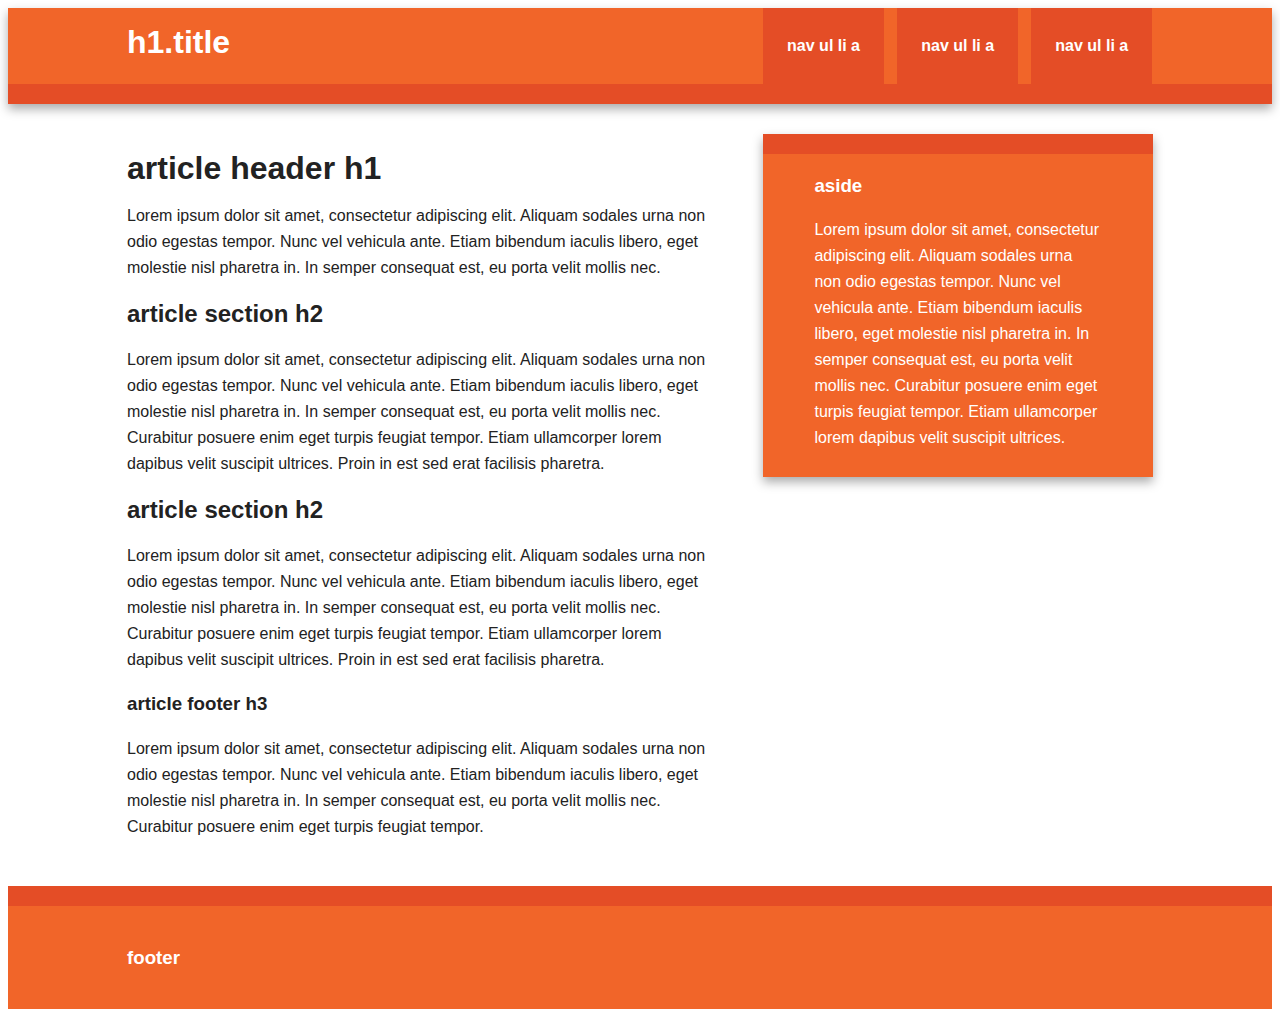
==== 02 - JS and CSS Clock/index.html @ e8fe9f90 "Add initial files to challenge #2 (JS and CSS Clock)" ====
<!doctype html>
<!--[if lt IE 7]>      <html class="no-js lt-ie9 lt-ie8 lt-ie7" lang=""> <![endif]-->
<!--[if IE 7]>         <html class="no-js lt-ie9 lt-ie8" lang=""> <![endif]-->
<!--[if IE 8]>         <html class="no-js lt-ie9" lang=""> <![endif]-->
<!--[if gt IE 8]><!--> <html class="no-js" lang=""> <!--<![endif]-->
    <head>
        <meta charset="utf-8">
        <meta http-equiv="X-UA-Compatible" content="IE=edge,chrome=1">
        <title></title>
        <meta name="description" content="">
        <meta name="viewport" content="width=device-width, initial-scale=1">

        <link rel="stylesheet" href="css/main.css">
    </head>
    <body>

        <div class="header-container">
            <header class="wrapper clearfix">
                <h1 class="title">h1.title</h1>
                <nav>
                    <ul>
                        <li><a href="#">nav ul li a</a></li>
                        <li><a href="#">nav ul li a</a></li>
                        <li><a href="#">nav ul li a</a></li>
                    </ul>
                </nav>
            </header>
        </div>

        <div class="main-container">
            <div class="main wrapper clearfix">

                <article>
                    <header>
                        <h1>article header h1</h1>
                        <p>Lorem ipsum dolor sit amet, consectetur adipiscing elit. Aliquam sodales urna non odio egestas tempor. Nunc vel vehicula ante. Etiam bibendum iaculis libero, eget molestie nisl pharetra in. In semper consequat est, eu porta velit mollis nec.</p>
                    </header>
                    <section>
                        <h2>article section h2</h2>
                        <p>Lorem ipsum dolor sit amet, consectetur adipiscing elit. Aliquam sodales urna non odio egestas tempor. Nunc vel vehicula ante. Etiam bibendum iaculis libero, eget molestie nisl pharetra in. In semper consequat est, eu porta velit mollis nec. Curabitur posuere enim eget turpis feugiat tempor. Etiam ullamcorper lorem dapibus velit suscipit ultrices. Proin in est sed erat facilisis pharetra.</p>
                    </section>
                    <section>
                        <h2>article section h2</h2>
                        <p>Lorem ipsum dolor sit amet, consectetur adipiscing elit. Aliquam sodales urna non odio egestas tempor. Nunc vel vehicula ante. Etiam bibendum iaculis libero, eget molestie nisl pharetra in. In semper consequat est, eu porta velit mollis nec. Curabitur posuere enim eget turpis feugiat tempor. Etiam ullamcorper lorem dapibus velit suscipit ultrices. Proin in est sed erat facilisis pharetra.</p>
                    </section>
                    <footer>
                        <h3>article footer h3</h3>
                        <p>Lorem ipsum dolor sit amet, consectetur adipiscing elit. Aliquam sodales urna non odio egestas tempor. Nunc vel vehicula ante. Etiam bibendum iaculis libero, eget molestie nisl pharetra in. In semper consequat est, eu porta velit mollis nec. Curabitur posuere enim eget turpis feugiat tempor.</p>
                    </footer>
                </article>

                <aside>
                    <h3>aside</h3>
                    <p>Lorem ipsum dolor sit amet, consectetur adipiscing elit. Aliquam sodales urna non odio egestas tempor. Nunc vel vehicula ante. Etiam bibendum iaculis libero, eget molestie nisl pharetra in. In semper consequat est, eu porta velit mollis nec. Curabitur posuere enim eget turpis feugiat tempor. Etiam ullamcorper lorem dapibus velit suscipit ultrices.</p>
                </aside>

            </div> <!-- #main -->
        </div> <!-- #main-container -->

        <div class="footer-container">
            <footer class="wrapper">
                <h3>footer</h3>
            </footer>
        </div>

        <script src="js/main.js"></script>
    </body>
</html>
---- 02 - JS and CSS Clock/css/main.css ----
/*! HTML5 Boilerplate v5.0 | MIT License | http://h5bp.com/ */

html {
    color: #222;
    font-size: 1em;
    line-height: 1.4;
}

::-moz-selection {
    background: #b3d4fc;
    text-shadow: none;
}

::selection {
    background: #b3d4fc;
    text-shadow: none;
}

hr {
    display: block;
    height: 1px;
    border: 0;
    border-top: 1px solid #ccc;
    margin: 1em 0;
    padding: 0;
}

audio,
canvas,
iframe,
img,
svg,
video {
    vertical-align: middle;
}

fieldset {
    border: 0;
    margin: 0;
    padding: 0;
}

textarea {
    resize: vertical;
}

.browserupgrade {
    margin: 0.2em 0;
    background: #ccc;
    color: #000;
    padding: 0.2em 0;
}


/* ===== Initializr Styles ==================================================
   Author: Jonathan Verrecchia - verekia.com/initializr/responsive-template
   ========================================================================== */

body {
    font: 16px/26px Helvetica, Helvetica Neue, Arial;
}

.wrapper {
    width: 90%;
    margin: 0 5%;
}

/* ===================
    ALL: Orange Theme
   =================== */

.header-container {
    border-bottom: 20px solid #e44d26;
}

.footer-container,
.main aside {
    border-top: 20px solid #e44d26;
}

.header-container,
.footer-container,
.main aside {
    background: #f16529;
}

.title {
    color: white;
}

/* ==============
    MOBILE: Menu
   ============== */

nav ul {
    margin: 0;
    padding: 0;
    list-style-type: none;
}

nav a {
    display: block;
    margin-bottom: 10px;
    padding: 15px 0;

    text-align: center;
    text-decoration: none;
    font-weight: bold;

    color: white;
    background: #e44d26;
}

nav a:hover,
nav a:visited {
    color: white;
}

nav a:hover {
    text-decoration: underline;
}

/* ==============
    MOBILE: Main
   ============== */

.main {
    padding: 30px 0;
}

.main article h1 {
    font-size: 2em;
}

.main aside {
    color: white;
    padding: 0 5% 10px;
}

.footer-container footer {
    color: white;
    padding: 20px 0;
}

/* ===============
    ALL: IE Fixes
   =============== */

.ie7 .title {
    padding-top: 20px;
}

/* ==========================================================================
   Author's custom styles
   ========================================================================== */















/* ==========================================================================
   Media Queries
   ========================================================================== */

@media only screen and (min-width: 480px) {

/* ====================
    INTERMEDIATE: Menu
   ==================== */

    nav a {
        float: left;
        width: 27%;
        padding: 25px 2%;
        margin: 0 1.7%;
    }

    nav li:first-child a {
        margin-left: 0;
    }

    nav li:last-child a {
        margin-right: 0;
    }

/* ========================
    INTERMEDIATE: IE Fixes
   ======================== */

    nav ul li {
        display: inline;
    }

    .oldie nav a {
        margin: 0 0.7%;
    }
}

@media only screen and (min-width: 768px) {

/* ====================
    WIDE: CSS3 Effects
   ==================== */

    .header-container,
    .main aside {
        -webkit-box-shadow: 0 5px 10px #aaa;
           -moz-box-shadow: 0 5px 10px #aaa;
                box-shadow: 0 5px 10px #aaa;
    }

/* ============
    WIDE: Menu
   ============ */

    .title {
        float: left;
    }

    nav {
        float: right;
        width: 38%;
    }

/* ============
    WIDE: Main
   ============ */

    .main article {
        float: left;
        width: 57%;
    }

    .main aside {
        float: right;
        width: 28%;
    }
}

@media only screen and (min-width: 1140px) {

/* ===============
    Maximal Width
   =============== */

    .wrapper {
        width: 1026px; /* 1140px - 10% for margins */
        margin: 0 auto;
    }
}

/* ==========================================================================
   Helper classes
   ========================================================================== */

.hidden {
    display: none !important;
    visibility: hidden;
}

.visuallyhidden {
    border: 0;
    clip: rect(0 0 0 0);
    height: 1px;
    margin: -1px;
    overflow: hidden;
    padding: 0;
    position: absolute;
    width: 1px;
}

.visuallyhidden.focusable:active,
.visuallyhidden.focusable:focus {
    clip: auto;
    height: auto;
    margin: 0;
    overflow: visible;
    position: static;
    width: auto;
}

.invisible {
    visibility: hidden;
}

.clearfix:before,
.clearfix:after {
    content: " ";
    display: table;
}

.clearfix:after {
    clear: both;
}

.clearfix {
    *zoom: 1;
}

/* ==========================================================================
   Print styles
   ========================================================================== */

@media print {
    *,
    *:before,
    *:after {
        background: transparent !important;
        color: #000 !important;
        box-shadow: none !important;
        text-shadow: none !important;
    }

    a,
    a:visited {
        text-decoration: underline;
    }

    a[href]:after {
        content: " (" attr(href) ")";
    }

    abbr[title]:after {
        content: " (" attr(title) ")";
    }

    a[href^="#"]:after,
    a[href^="javascript:"]:after {
        content: "";
    }

    pre,
    blockquote {
        border: 1px solid #999;
        page-break-inside: avoid;
    }

    thead {
        display: table-header-group;
    }

    tr,
    img {
        page-break-inside: avoid;
    }

    img {
        max-width: 100% !important;
    }

    p,
    h2,
    h3 {
        orphans: 3;
        widows: 3;
    }

    h2,
    h3 {
        page-break-after: avoid;
    }
}
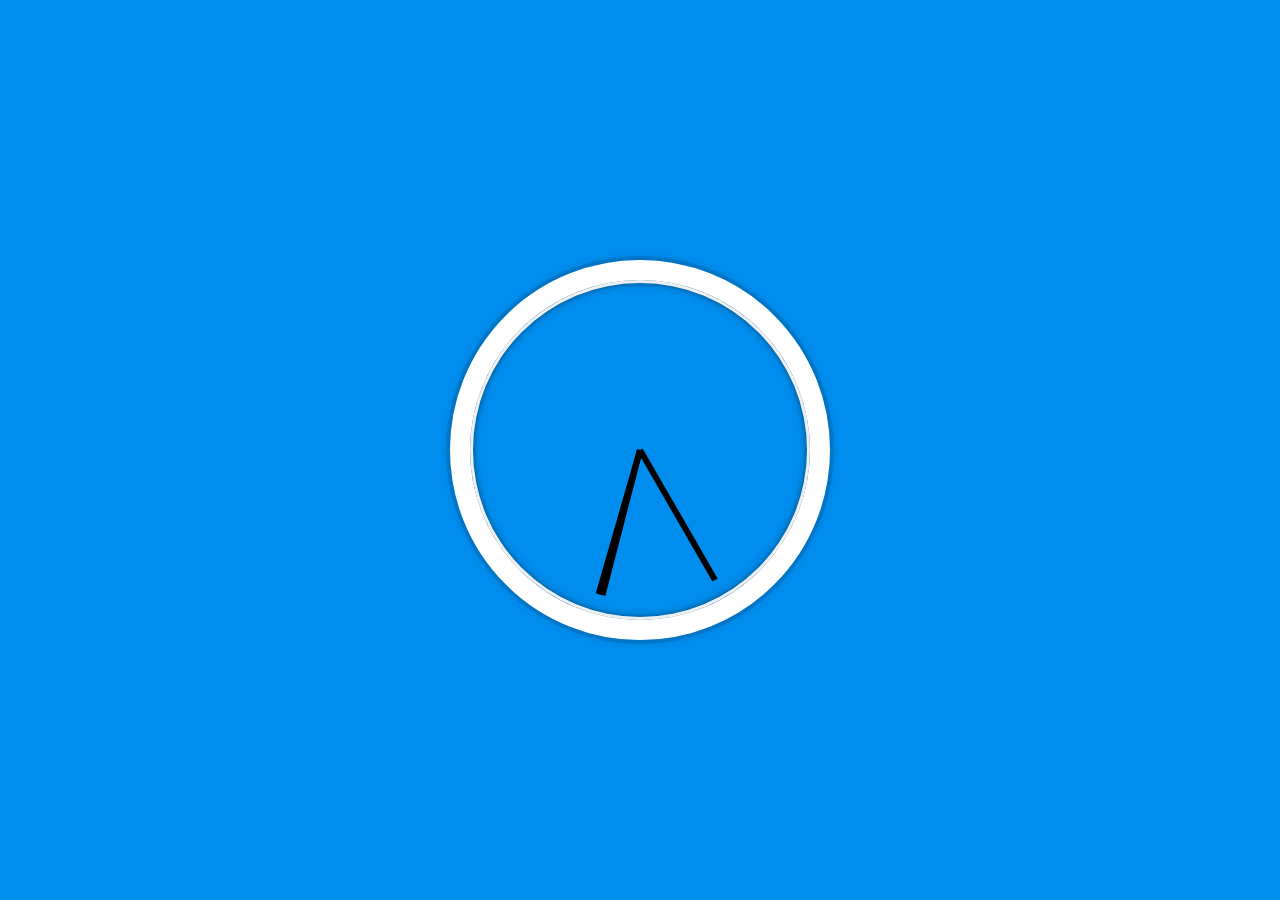
==== commit e00344d9: "Finish challenge #2 (JS and CSS Clock)" ====
--- a/02 - JS and CSS Clock/index.html
+++ b/02 - JS and CSS Clock/index.html
@@ -1,68 +1,31 @@
 <!doctype html>
-<!--[if lt IE 7]>      <html class="no-js lt-ie9 lt-ie8 lt-ie7" lang=""> <![endif]-->
-<!--[if IE 7]>         <html class="no-js lt-ie9 lt-ie8" lang=""> <![endif]-->
-<!--[if IE 8]>         <html class="no-js lt-ie9" lang=""> <![endif]-->
-<!--[if gt IE 8]><!--> <html class="no-js" lang=""> <!--<![endif]-->
-    <head>
-        <meta charset="utf-8">
-        <meta http-equiv="X-UA-Compatible" content="IE=edge,chrome=1">
-        <title></title>
-        <meta name="description" content="">
-        <meta name="viewport" content="width=device-width, initial-scale=1">
+<!--[if lt IE 7]>
+<html class="no-js lt-ie9 lt-ie8 lt-ie7" lang=""> <![endif]-->
+<!--[if IE 7]>
+<html class="no-js lt-ie9 lt-ie8" lang=""> <![endif]-->
+<!--[if IE 8]>
+<html class="no-js lt-ie9" lang=""> <![endif]-->
+<!--[if gt IE 8]><!-->
+<html class="no-js" lang=""> <!--<![endif]-->
+<head>
+    <meta charset="utf-8">
+    <meta http-equiv="X-UA-Compatible" content="IE=edge,chrome=1">
+    <title>JS and CSS Clock</title>
+    <meta name="description" content="JS and CSS Clock">
+    <meta name="viewport" content="width=device-width, initial-scale=1">
 
-        <link rel="stylesheet" href="css/main.css">
-    </head>
-    <body>
+    <link rel="stylesheet" href="css/main.css">
+</head>
+<body>
 
-        <div class="header-container">
-            <header class="wrapper clearfix">
-                <h1 class="title">h1.title</h1>
-                <nav>
-                    <ul>
-                        <li><a href="#">nav ul li a</a></li>
-                        <li><a href="#">nav ul li a</a></li>
-                        <li><a href="#">nav ul li a</a></li>
-                    </ul>
-                </nav>
-            </header>
-        </div>
+<div class="clock">
+    <div class="clock-face">
+        <div class="hand hour-hand"></div>
+        <div class="hand min-hand"></div>
+        <div class="hand second-hand"></div>
+    </div>
+</div>
 
-        <div class="main-container">
-            <div class="main wrapper clearfix">
-
-                <article>
-                    <header>
-                        <h1>article header h1</h1>
-                        <p>Lorem ipsum dolor sit amet, consectetur adipiscing elit. Aliquam sodales urna non odio egestas tempor. Nunc vel vehicula ante. Etiam bibendum iaculis libero, eget molestie nisl pharetra in. In semper consequat est, eu porta velit mollis nec.</p>
-                    </header>
-                    <section>
-                        <h2>article section h2</h2>
-                        <p>Lorem ipsum dolor sit amet, consectetur adipiscing elit. Aliquam sodales urna non odio egestas tempor. Nunc vel vehicula ante. Etiam bibendum iaculis libero, eget molestie nisl pharetra in. In semper consequat est, eu porta velit mollis nec. Curabitur posuere enim eget turpis feugiat tempor. Etiam ullamcorper lorem dapibus velit suscipit ultrices. Proin in est sed erat facilisis pharetra.</p>
-                    </section>
-                    <section>
-                        <h2>article section h2</h2>
-                        <p>Lorem ipsum dolor sit amet, consectetur adipiscing elit. Aliquam sodales urna non odio egestas tempor. Nunc vel vehicula ante. Etiam bibendum iaculis libero, eget molestie nisl pharetra in. In semper consequat est, eu porta velit mollis nec. Curabitur posuere enim eget turpis feugiat tempor. Etiam ullamcorper lorem dapibus velit suscipit ultrices. Proin in est sed erat facilisis pharetra.</p>
-                    </section>
-                    <footer>
-                        <h3>article footer h3</h3>
-                        <p>Lorem ipsum dolor sit amet, consectetur adipiscing elit. Aliquam sodales urna non odio egestas tempor. Nunc vel vehicula ante. Etiam bibendum iaculis libero, eget molestie nisl pharetra in. In semper consequat est, eu porta velit mollis nec. Curabitur posuere enim eget turpis feugiat tempor.</p>
-                    </footer>
-                </article>
-
-                <aside>
-                    <h3>aside</h3>
-                    <p>Lorem ipsum dolor sit amet, consectetur adipiscing elit. Aliquam sodales urna non odio egestas tempor. Nunc vel vehicula ante. Etiam bibendum iaculis libero, eget molestie nisl pharetra in. In semper consequat est, eu porta velit mollis nec. Curabitur posuere enim eget turpis feugiat tempor. Etiam ullamcorper lorem dapibus velit suscipit ultrices.</p>
-                </aside>
-
-            </div> <!-- #main -->
-        </div> <!-- #main-container -->
-
-        <div class="footer-container">
-            <footer class="wrapper">
-                <h3>footer</h3>
-            </footer>
-        </div>
-
-        <script src="js/main.js"></script>
-    </body>
+<script src="js/main.js"></script>
+</body>
 </html>
--- a/02 - JS and CSS Clock/css/main.css
+++ b/02 - JS and CSS Clock/css/main.css
@@ -51,7 +51,6 @@
     padding: 0.2em 0;
 }
 
-
 /* ===== Initializr Styles ==================================================
    Author: Jonathan Verrecchia - verekia.com/initializr/responsive-template
    ========================================================================== */
@@ -154,19 +153,56 @@
    Author's custom styles
    ========================================================================== */
 
-
-
-
-
-
-
-
-
-
-
-
-
-
+html {
+    background: #018DED;
+    /*url(http://unsplash.it/1500/1000?image=881&blur=50);*/
+    background-size: cover;
+    font-family: 'helvetica neue', serif;
+    text-align: center;
+    font-size: 10px;
+}
+
+body {
+    margin: 0;
+    font-size: 2rem;
+    display: flex;
+    flex: 1;
+    min-height: 100vh;
+    align-items: center;
+}
+
+.clock {
+    width: 30rem;
+    height: 30rem;
+    border: 20px solid white;
+    border-radius: 50%;
+    margin: 50px auto;
+    position: relative;
+    padding: 2rem;
+    box-shadow: 0 0 0 4px rgba(0, 0, 0, 0.1),
+    inset 0 0 0 3px #EFEFEF,
+    inset 0 0 10px black,
+    0 0 10px rgba(0, 0, 0, 0.2);
+}
+
+.clock-face {
+    position: relative;
+    width: 100%;
+    height: 100%;
+    transform: translateY(-3px); /* account for the height of the clock hands */
+}
+
+.hand {
+    width: 50%;
+    height: 6px;
+    background: black;
+    position: absolute;
+    top: 50%;
+    transform-origin: 100%;
+    transform: rotate(90deg);
+    transition: all 0.05s;
+    transition-timing-function: cubic-bezier(0.1, 2.7, 0.58, 1);
+}
 
 /* ==========================================================================
    Media Queries
@@ -174,10 +210,9 @@
 
 @media only screen and (min-width: 480px) {
 
-/* ====================
-    INTERMEDIATE: Menu
-   ==================== */
-
+    /* ====================
+        INTERMEDIATE: Menu
+       ==================== */
     nav a {
         float: left;
         width: 27%;
@@ -193,10 +228,9 @@
         margin-right: 0;
     }
 
-/* ========================
-    INTERMEDIATE: IE Fixes
-   ======================== */
-
+    /* ========================
+        INTERMEDIATE: IE Fixes
+       ======================== */
     nav ul li {
         display: inline;
     }
@@ -208,21 +242,19 @@
 
 @media only screen and (min-width: 768px) {
 
-/* ====================
-    WIDE: CSS3 Effects
-   ==================== */
-
+    /* ====================
+        WIDE: CSS3 Effects
+       ==================== */
     .header-container,
     .main aside {
         -webkit-box-shadow: 0 5px 10px #aaa;
-           -moz-box-shadow: 0 5px 10px #aaa;
-                box-shadow: 0 5px 10px #aaa;
-    }
-
-/* ============
-    WIDE: Menu
-   ============ */
-
+        -moz-box-shadow: 0 5px 10px #aaa;
+        box-shadow: 0 5px 10px #aaa;
+    }
+
+    /* ============
+        WIDE: Menu
+       ============ */
     .title {
         float: left;
     }
@@ -232,10 +264,9 @@
         width: 38%;
     }
 
-/* ============
-    WIDE: Main
-   ============ */
-
+    /* ============
+        WIDE: Main
+       ============ */
     .main article {
         float: left;
         width: 57%;
@@ -249,10 +280,9 @@
 
 @media only screen and (min-width: 1140px) {
 
-/* ===============
-    Maximal Width
-   =============== */
-
+    /* ===============
+        Maximal Width
+       =============== */
     .wrapper {
         width: 1026px; /* 1140px - 10% for margins */
         margin: 0 auto;
